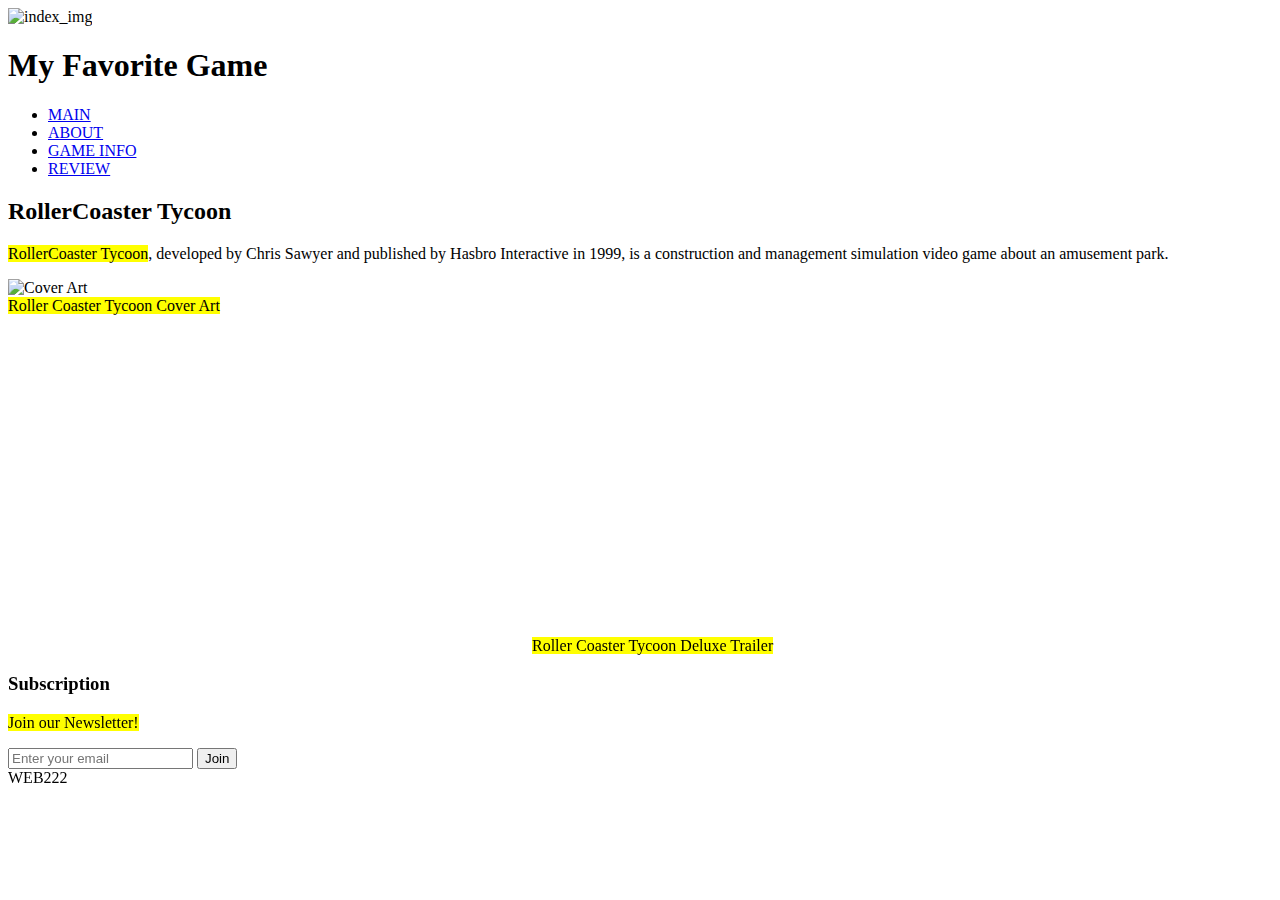
==== index.html @ 961088eb "Add files via upload" ====
<!DOCTYPE html>
<html lang="en">
  <head>
    <meta charset="utf-8" />
    <meta name="author" content="Boyun Kim" />
	<title> WEB222 Final Assessment </title>
	<link rel="stylesheet" href="./css/webfinal.css" type="text/css" />
	</head>
	<body>
		<header>
			<img src="img/img0.jpg" alt="index_img">
			<h1>My Favorite Game</h1>
		</header>
		<nav>
			<ul>
				<li><a href="#">MAIN</a></li>
				<li><a href="about.html">ABOUT</a></li>
				<li><a href="info.html">GAME INFO</a></li>
				<li><a href="reviews.html">REVIEW</a></li>
			</ul>
		</nav>
		<main>
			<section>
			<h2>RollerCoaster Tycoon</h2>
			<p>
				<mark>RollerCoaster Tycoon</mark>, developed by Chris Sawyer and published by Hasbro Interactive in 1999, is a construction and management simulation video game
				about an amusement park.<br>
			</p>
			</section>
			<div class="bar"></div>
			<section>
				<img src="img/img1.jpg" alt="Cover Art"><br>
				<mark>Roller Coaster Tycoon Cover Art</mark><br>
				<br><br>
				<iframe width="520" height="300" src="https://www.youtube.com/embed/qvHAdeOw3fI" 
				title="YouTube video player" frameborder="0" allow="accelerometer; autoplay; 
				clipboard-write; encrypted-media; gyroscope; picture-in-picture; 
				web-share" allowfullscreen></iframe>
				<mark>Roller Coaster Tycoon Deluxe Trailer</mark><br>
			</section>
			<div class="bar"></div>
			<section>
				<h3>Subscription</h3>
				<p><mark>Join our Newsletter!</mark></p>
				<form action="https://httpbin.org/post" method="post">
				  <input type="email" id="email" placeholder="Enter your email" required>
				  <input type="hidden" id="name" value="Your Name">
				  <button type="submit" id="join-button">Join</button>
				</form>
			</section>
		</main>
		<footer> WEB222 </footer>

        <!-- JavaScript Files -->
        <script src="./js/data.js"></script>
        <script src="./js/main.js"></script>
	</body>
</html>
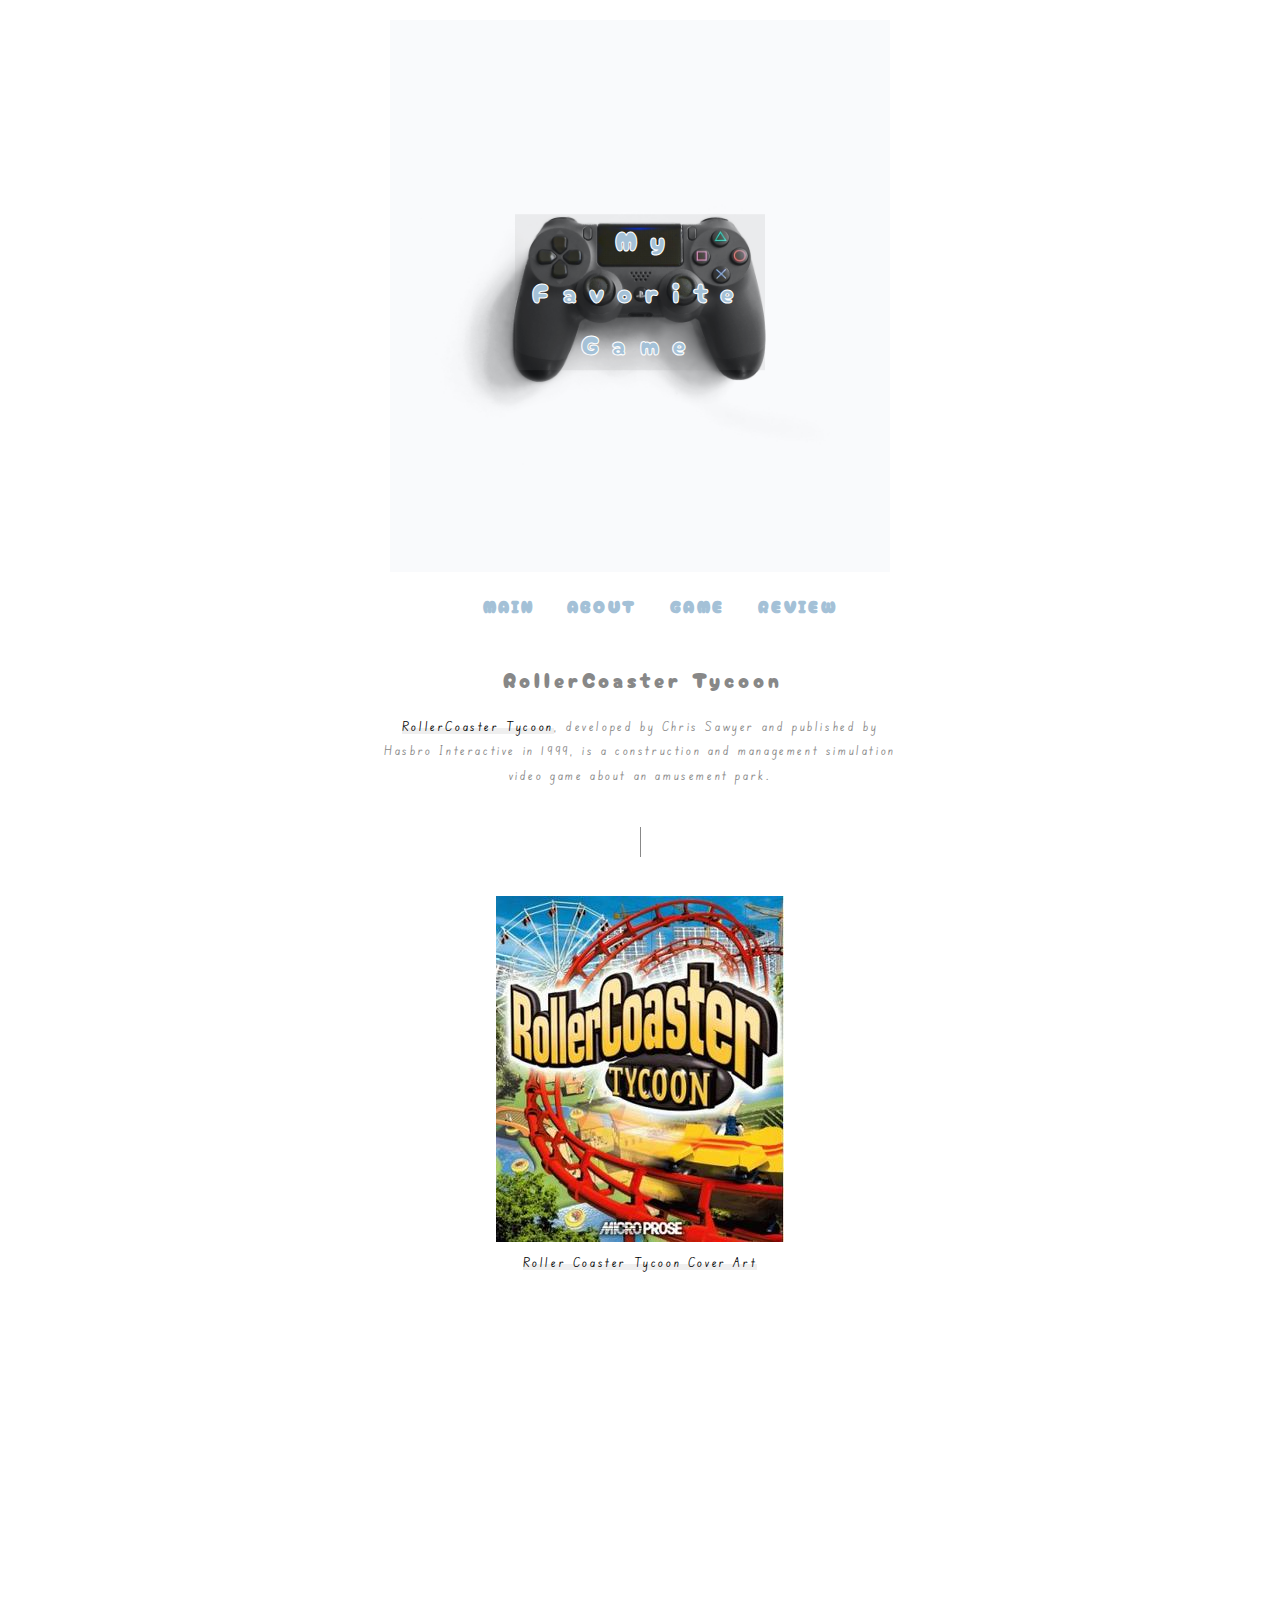
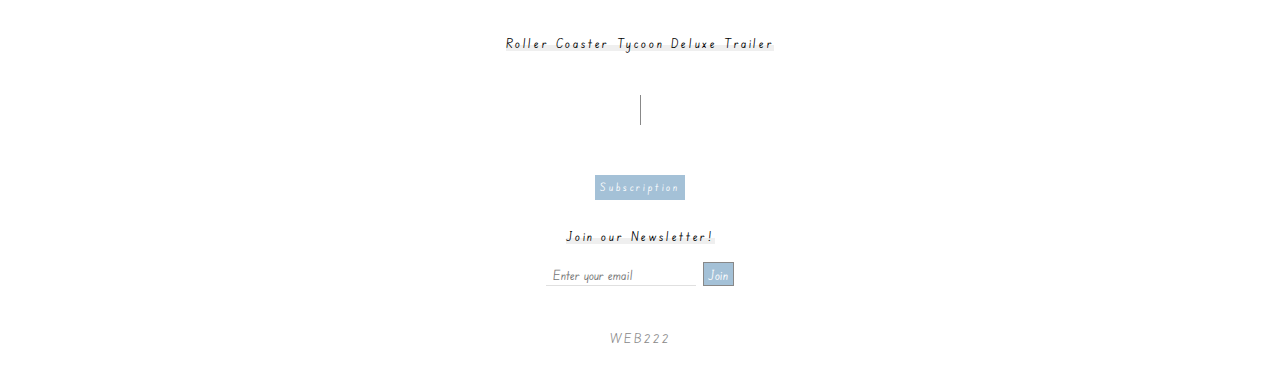
==== commit 7b24a21b: "Update index.html" ====
--- a/index.html
+++ b/index.html
@@ -15,7 +15,7 @@
 			<ul>
 				<li><a href="#">MAIN</a></li>
 				<li><a href="about.html">ABOUT</a></li>
-				<li><a href="info.html">GAME INFO</a></li>
+				<li><a href="info.html">GAME</a></li>
 				<li><a href="reviews.html">REVIEW</a></li>
 			</ul>
 		</nav>
--- a/css/webfinal.css
+++ b/css/webfinal.css
@@ -0,0 +1,211 @@
+@charset "UTF-8";
+@import url('https://fonts.googleapis.com/css2?family=Edu+SA+Beginner:wght@400;600&display=swap');
+@import url('https://fonts.googleapis.com/css2?family=Cherry+Bomb+One&display=swap');
+
+
+* {
+    box-sizing: border-box;
+    font-weight: normal;
+    font-family: 'Edu SA Beginner', cursive;
+}
+body {
+    background-color: #fff;
+    text-align: center;
+    line-height: 1.9;
+    letter-spacing: 0.2em;
+    font-size: 12px;
+    color: #888;
+}
+
+header {
+    margin: 1.5em auto 1.5em auto;
+    width: 80%;
+    max-width: 500px;
+    position: relative;
+    animation: FadeIn 5s;
+}
+header img {
+    display: block;
+    width: 100%;
+}
+header h1 {
+    display: inline-block;
+    position: absolute;
+    top: 46%;
+    left: 50%;
+    transform: translate(-50%, -50%);
+    background-color: #88888820;
+    letter-spacing: 0.5em;
+    text-indent: 0.5em;
+    font-family: 'Cherry Bomb One', cursive;
+    font-size: 2.1em;
+    color: #a4c1d7;
+    -webkit-text-stroke: 1px #ffffff;
+}
+
+nav {
+    margin: 0 auto 1.5em;
+    animation: FadeIn 1s;
+}
+nav ul li {
+    margin: 0 1em;
+    display: inline-block;
+}
+nav ul li a{
+    font-size: 1.2em;
+    font-family: 'Cherry Bomb One', cursive;
+}
+
+a {
+    text-decoration: none;
+    font-weight: bold;
+    color: #a4c1d7;
+}
+a:hover {
+    transition: .5s color;
+    color: #fff;
+}
+
+section {
+    margin: 3em auto;
+    padding: 0em 3em;
+    max-width: 600px;
+}
+section > section {
+    display: inline-block;
+    word-wrap: break-word;
+    background-color:  #a4c1d72d;
+}
+
+section h2 {
+    text-indent: 0.3em;
+    letter-spacing: 0.2em;
+    font-family: 'Cherry Bomb One', cursive;
+}
+section h3 {
+    display: inline-block;
+    padding: 0.2em 0.5em;
+    background-color: #a4c1d7;
+    font-size: 11px;
+    color: #fff;
+}
+section ul li {
+    margin: 0.1em;
+    padding: 0.4em;
+    list-style-position: inside;
+}
+section mark {
+    background: linear-gradient(transparent 60%, #efefef 40%);
+}
+
+div.bar {
+    margin: 1em auto;
+    width: 1px;
+    height: 30px;
+    background-color: #888;
+}
+
+input[type] {
+    padding: 0.2em 0.5em;
+    background-color: #ffffff59;
+    border: 0px solid #88888843;
+    border-bottom-width : 0.06em;
+    border-radius: 0;
+    color: #888;
+}
+textarea {
+    margin-top: 2em;
+    width: 14em;
+    height: 5em;
+}
+input[type=text] {
+    width: 9.7em;
+    height: 1.9em;
+}
+input[type=date] {
+    margin-top: 4px;
+    width: 9.7em;
+    height: 1.9em;
+}
+input[type=number] {
+    margin-top: 4px;
+    width: 9.7em;
+    height: 1.9em;
+}
+input[type=submit] {
+    width: auto;
+}
+
+button{
+    width: auto;
+    height: auto;
+    padding: 0.2em 0.35em;
+    background-color: #a4c1d7;
+    border: thin solid #888;
+    color: #ffffff;
+}
+
+footer {
+    margin: 1em auto 1.5em;
+}
+
+@media screen and (min-width: 401px) {
+    body {
+        font-size: 13px;
+    }
+}
+@media screen and (max-width: 400px) {
+    body {
+        font-size: 140px;
+    }
+}
+
+@keyframes FadeIn {
+    0% {
+        opacity: 0;
+    }
+    100% {
+        opacity: 1;
+    }
+}
+
+#reviewContainer {
+    display: flex;
+    flex-wrap: wrap;
+    align-items: flex-start;
+}
+.reviewCards {
+    height: 250px;
+    width: 250px;
+    margin: 5px;
+    padding: 30px;
+    text-align: center;
+    border: solid thin #88888851;
+    word-wrap: break-word;
+}
+  .card-rating {
+    margin: 5px;
+    padding: 5px;
+    font-size: 15px;
+    color: #a4c1d7;
+  }
+  .card-text {
+    margin-top: 2px;
+    margin-bottom: 10px;
+    padding: 0px;
+    font-size: 14px;
+    font-weight: thin;
+    color: #888;
+  }
+  .card-date {
+    margin-bottom: 0px;
+    padding: 0px;
+    font-size: 13px;
+    color: #888;
+  }
+  .card-name {
+    margin-top: 0px;
+    padding: 0px;
+    font-size: 11.1px;
+    color: #888;
+  }
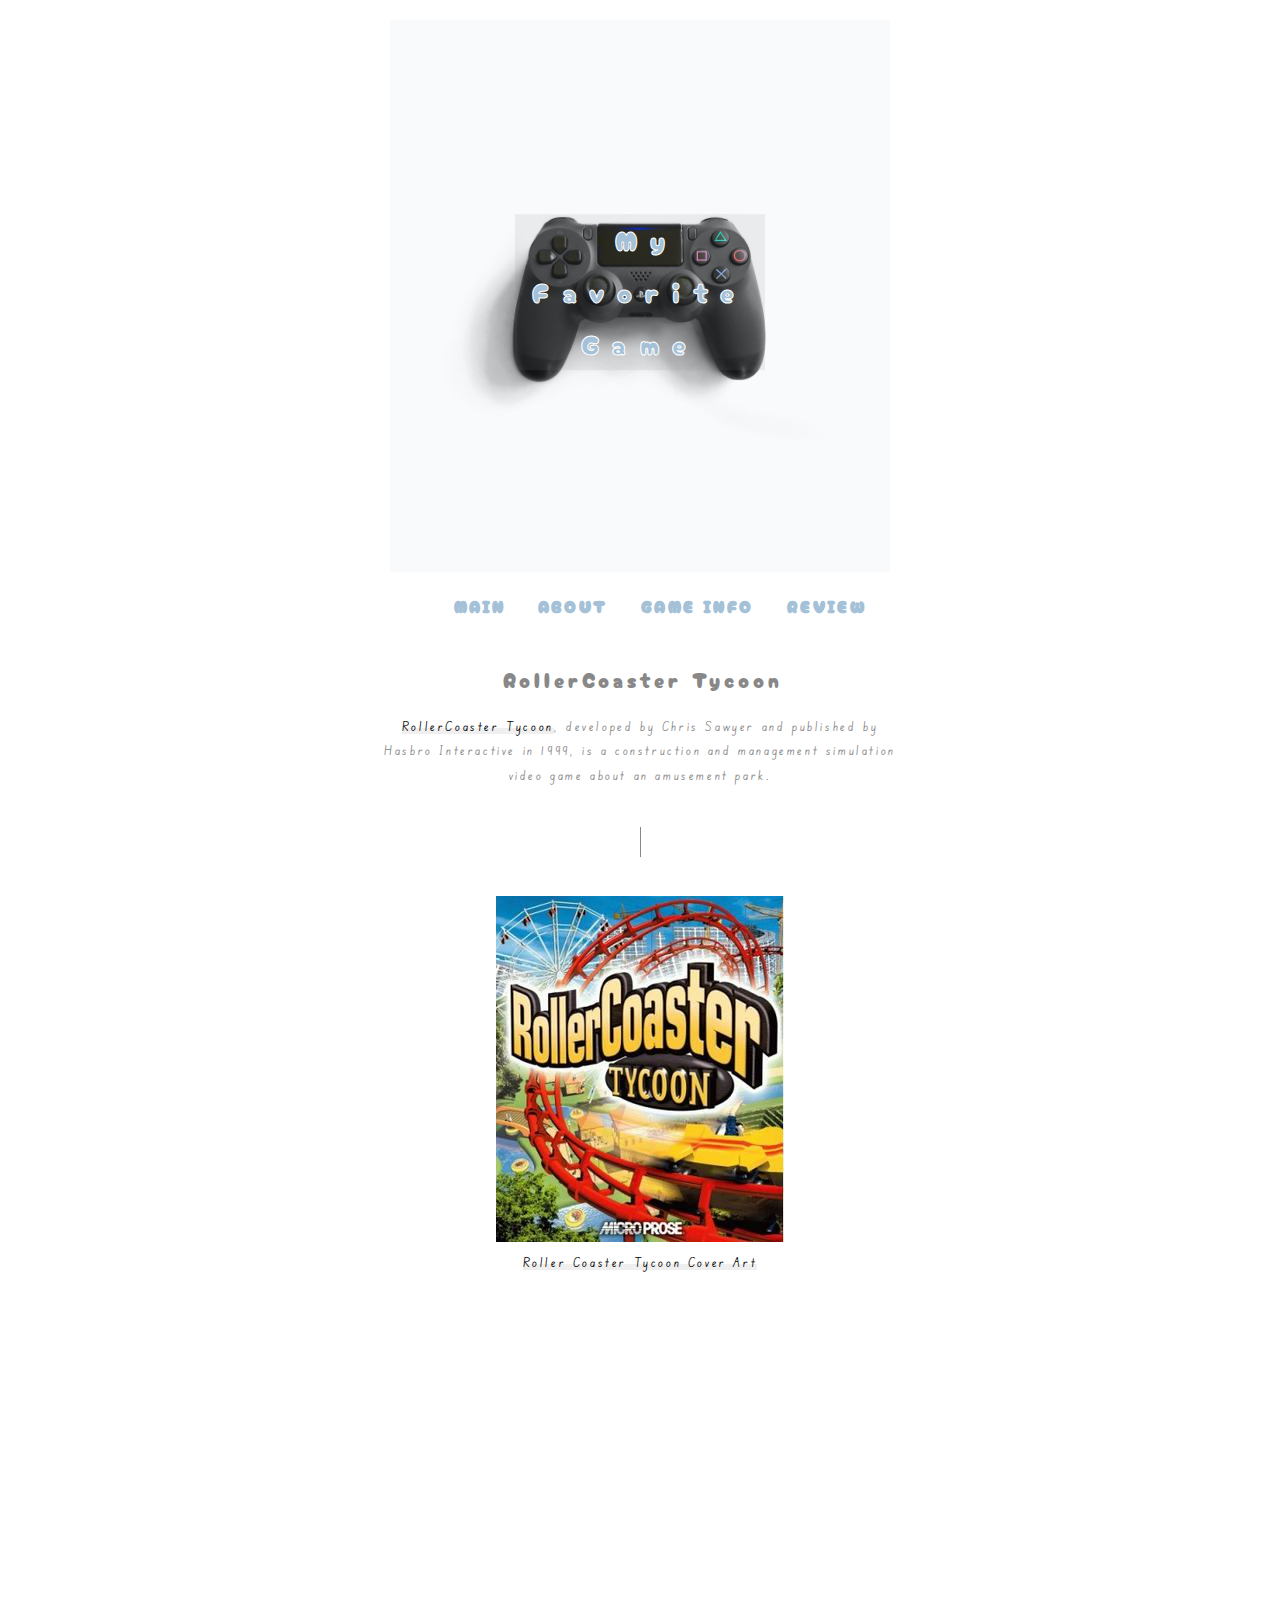
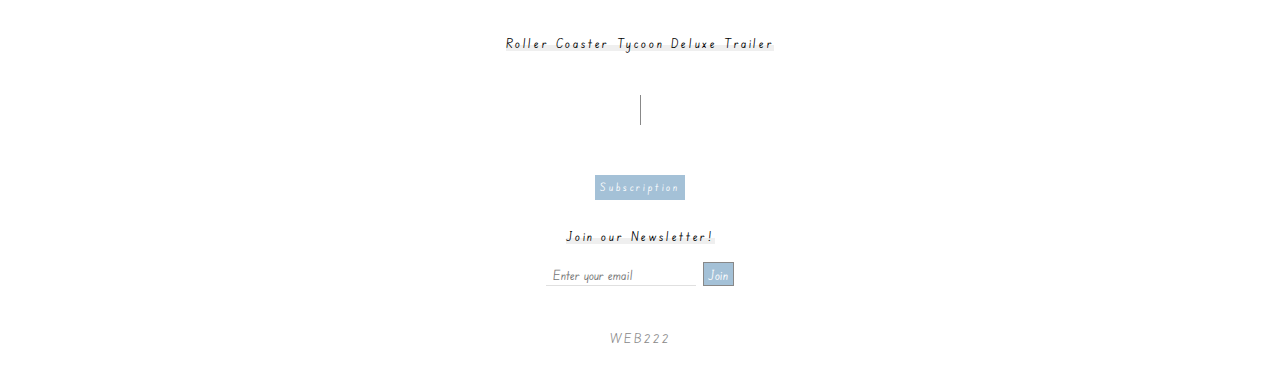
==== commit 1403d9a1: "Add files via upload" ====
--- a/index.html
+++ b/index.html
@@ -15,7 +15,7 @@
 			<ul>
 				<li><a href="#">MAIN</a></li>
 				<li><a href="about.html">ABOUT</a></li>
-				<li><a href="info.html">GAME</a></li>
+				<li><a href="info.html">GAME INFO</a></li>
 				<li><a href="reviews.html">REVIEW</a></li>
 			</ul>
 		</nav>
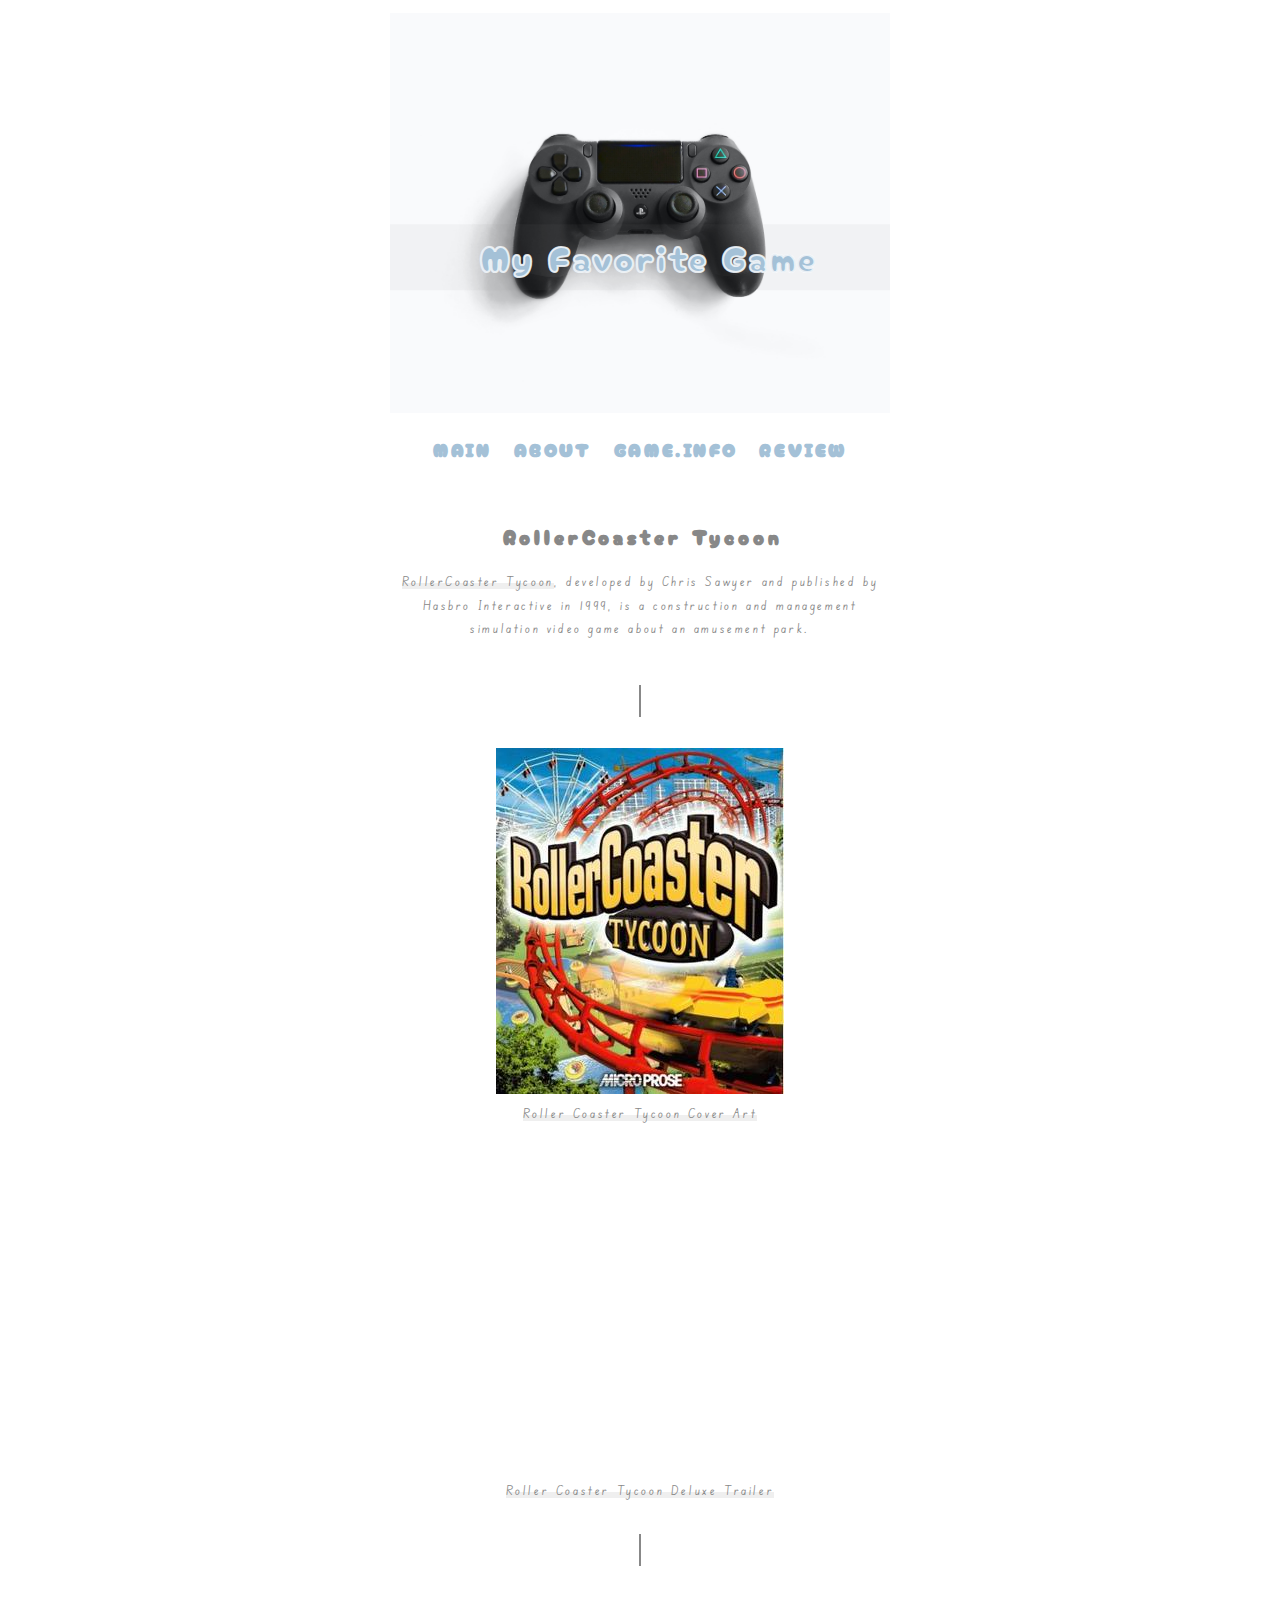
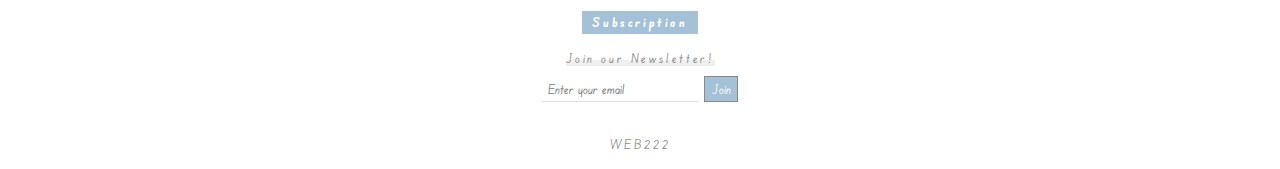
==== commit 6459812f: "Add files via upload" ====
--- a/index.html
+++ b/index.html
@@ -4,7 +4,7 @@
     <meta charset="utf-8" />
     <meta name="author" content="Boyun Kim" />
 	<title> WEB222 Final Assessment </title>
-	<link rel="stylesheet" href="./css/webfinal.css" type="text/css" />
+	<link rel="stylesheet" href="./css/style.css" type="text/css" />
 	</head>
 	<body>
 		<header>
@@ -15,7 +15,7 @@
 			<ul>
 				<li><a href="#">MAIN</a></li>
 				<li><a href="about.html">ABOUT</a></li>
-				<li><a href="info.html">GAME INFO</a></li>
+				<li><a href="info.html">GAME.INFO</a></li>
 				<li><a href="reviews.html">REVIEW</a></li>
 			</ul>
 		</nav>
@@ -40,12 +40,12 @@
 			</section>
 			<div class="bar"></div>
 			<section>
-				<h3>Subscription</h3>
-				<p><mark>Join our Newsletter!</mark></p>
-				<form action="https://httpbin.org/post" method="post">
-				  <input type="email" id="email" placeholder="Enter your email" required>
-				  <input type="hidden" id="name" value="Your Name">
-				  <button type="submit" id="join-button">Join</button>
+				<h3>Subscription</h3><br>
+				<mark>Join our Newsletter!</mark>
+				<form name="sub1" method="post" action="https://httpbin.org/post">
+					<input type="email" id="email" placeholder="Enter your email" required>
+					<input type="hidden" id="name" value="Your Name">
+					<button type="submit" id="join-button">Join</button>
 				</form>
 			</section>
 		</main>
--- a/css/style.css
+++ b/css/style.css
@@ -0,0 +1,219 @@
+@charset "UTF-8";
+@import url('https://fonts.googleapis.com/css2?family=Edu+SA+Beginner:wght@400;600&display=swap');
+@import url('https://fonts.googleapis.com/css2?family=Cherry+Bomb+One&display=swap');
+
+* {
+    box-sizing: border-box;
+    word-wrap: break-word;
+    font-family: 'Edu SA Beginner', cursive;
+    font-size: 13px;
+    color: #888;
+}
+
+body {
+    margin: 0 auto;
+    width: 700px;
+    background-color: #fff;
+    text-align: center;
+    font-weight: normal;
+    letter-spacing: 0.2em;
+    line-height: 1.8;
+}
+
+header {
+    margin: 1.0em auto 1.0em auto;
+    width: 80%;
+    max-width: 500px;
+    max-height: 555px;
+    position: relative;
+    animation: FadeIn 5s;
+}
+
+header img {
+    display: block;
+    width: 100%;
+    height: 400px;
+    object-fit: cover;
+  }
+  
+header h1 {
+    display: inline-block;
+    position: absolute;
+    width: 100%;
+    top: 55%;
+    transform: translate(-50%, -50%);
+    background-color: #88888812;
+    font-family: 'Cherry Bomb One', cursive;
+    font-size: 2.8em;
+    text-indent: 0.5em;
+    color: #a4c1d7;
+    -webkit-text-stroke: 1px #ffffffc1;
+}
+
+nav {
+    animation: FadeIn 1s;
+}
+
+nav ul {
+    margin: 0.5em;
+    padding: 0.5em;
+}
+
+nav ul li {
+    margin: 0 0.6em;
+    display: inline-block;
+}
+
+nav ul li a{
+    font-family: 'Cherry Bomb One', cursive;
+    font-size: 1.4em;
+    font-weight: bold;
+}
+
+a{
+    text-decoration: none;
+    color: #a4c1d7;
+}
+
+a:hover {
+    transition: .5s color;
+    color: #fff;
+}
+
+section {
+    margin: 2.2em auto;
+    padding: 0.2em 4em;
+    max-width: 600px;
+}
+
+section > section {
+    display: block;
+    background-color:  #a4c1d72d;
+}
+
+section h2 {
+    font-family: 'Cherry Bomb One', cursive;
+    font-size: 1.5em;
+    text-indent: 0.3em;
+    letter-spacing: 0.2em;
+}
+
+section h3 {
+    display: inline-block;
+    padding: 0 0.8em;
+    background-color: #a4c1d7;
+    color: #fff;
+}
+
+section ul li {
+    padding-top: 0.5em;
+    padding-bottom: 0.8em;
+}
+
+section mark {
+    background: linear-gradient(transparent 60%, #efefef 40%);
+}
+
+div.bar {
+    margin: 1em auto;
+    width: 0.1em;
+    height: 2.5em;
+    background-color: #888;
+}
+
+input[type] {
+    margin-top: 0.5em;
+    padding: 0.2em 0.5em;
+    width: 9.7em;
+    height: 1.9em;
+    background-color: #ffffff59;
+    border: 0px solid #88888843;
+    border-bottom-width : 0.06em;
+    color: #888;
+}
+
+input[type=email]{
+    width: 12em;
+}
+
+textarea {
+    margin-top: 1.6em;
+    margin-bottom: 0.5em;
+    width: 14em;
+    height: 4em;
+}
+
+button{
+    padding: 0.3em 0.5em;
+    background-color: #a4c1d7;
+    border: thin solid #888;
+    color: #ffffff;
+}
+
+footer {
+    margin: 1em auto;
+}
+
+/*MOBILE*/
+@media (max-width: 400px){
+    * {
+        font-size: 140px;
+    }
+}
+
+@media (min-width: 401px) {
+    * {
+        font-size: 13px;
+    }
+}
+
+@keyframes FadeIn {
+    0% {
+        opacity: 0;
+    }
+    100% {
+        opacity: 1;
+    }
+}
+
+#reviewContainer {
+    display: flex;
+    flex-wrap: wrap;
+    align-items: flex-start;
+}
+
+.reviewCards {
+    height: 22em;
+    width: 18em;
+    margin: 0.2em;
+    padding: 2.5em;
+    text-align: center;
+    border: solid thin #88888851;
+    word-wrap: break-word;
+}
+
+  .card-rating {
+    margin: 0.4em;
+    padding: 0.4em;
+    font-size: 1.3em;
+    color: #a4c1d7;
+  }
+
+  .card-text {
+    margin-top: 0.2em;
+    margin-bottom: 0.8em;
+    font-size: 1.1em;
+    color: #888;
+  }
+
+  .card-date {
+    margin-bottom: 0em;
+    font-size: 1em;
+    color: #888;
+  }
+
+  .card-name {
+    margin-top: 0em;
+    font-size: 0.85em;
+    color: #888;
+  }
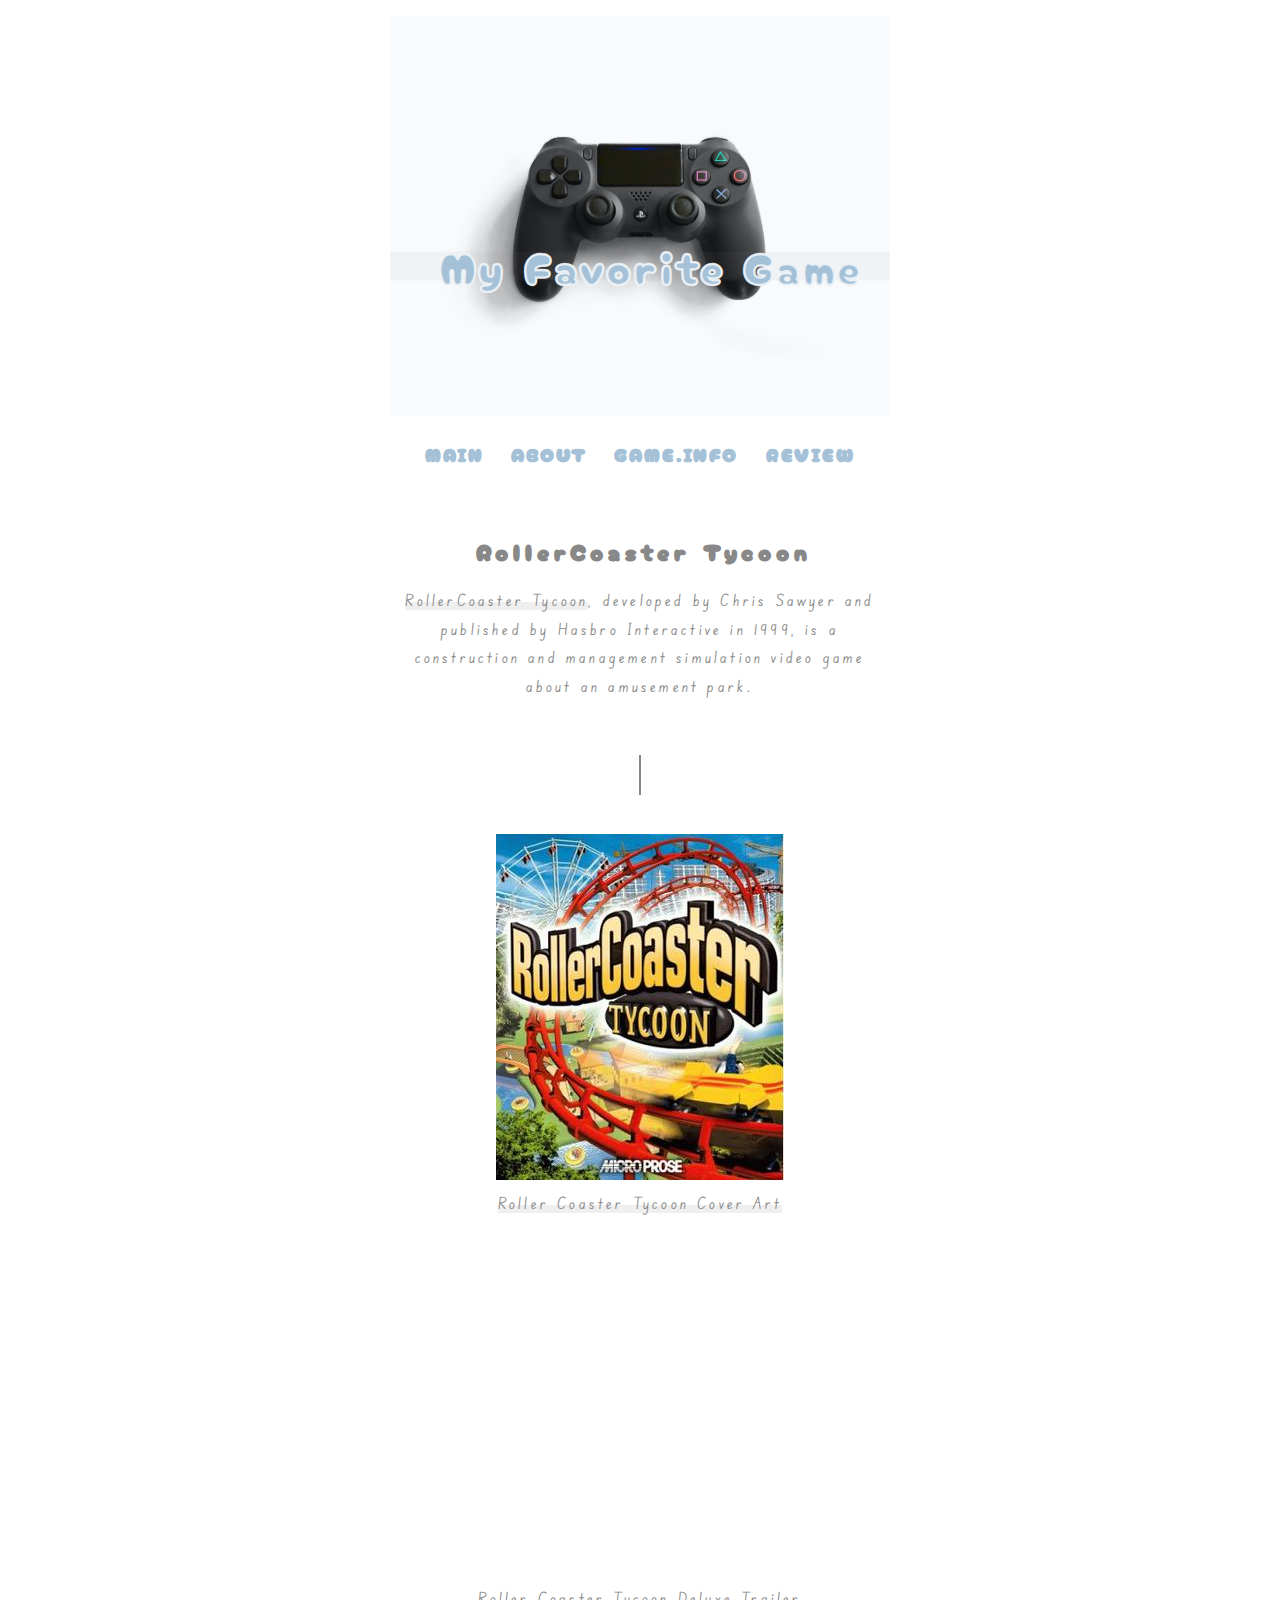
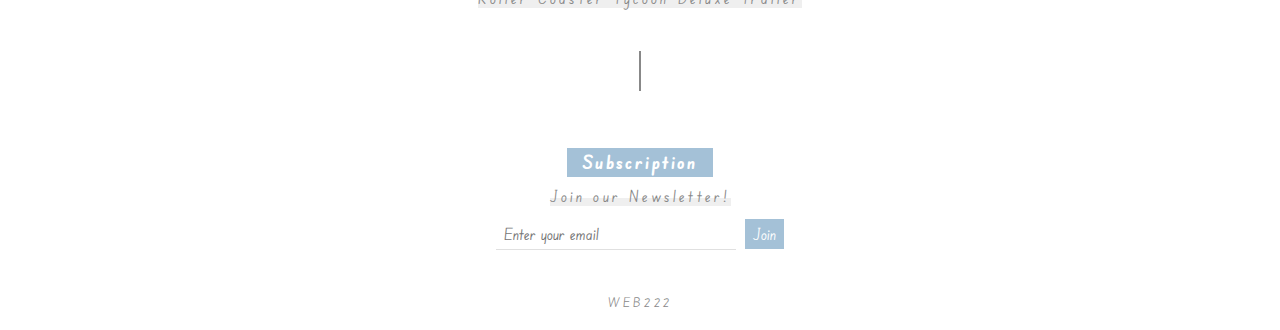
==== commit 65ced9bc: "Add files via upload" ====
--- a/index.html
+++ b/index.html
@@ -3,56 +3,65 @@
   <head>
     <meta charset="utf-8" />
     <meta name="author" content="Boyun Kim" />
-	<title> WEB222 Final Assessment </title>
-	<link rel="stylesheet" href="./css/style.css" type="text/css" />
-	</head>
-	<body>
-		<header>
-			<img src="img/img0.jpg" alt="index_img">
-			<h1>My Favorite Game</h1>
-		</header>
-		<nav>
-			<ul>
-				<li><a href="#">MAIN</a></li>
-				<li><a href="about.html">ABOUT</a></li>
-				<li><a href="info.html">GAME.INFO</a></li>
-				<li><a href="reviews.html">REVIEW</a></li>
-			</ul>
-		</nav>
-		<main>
-			<section>
-			<h2>RollerCoaster Tycoon</h2>
-			<p>
-				<mark>RollerCoaster Tycoon</mark>, developed by Chris Sawyer and published by Hasbro Interactive in 1999, is a construction and management simulation video game
-				about an amusement park.<br>
-			</p>
-			</section>
-			<div class="bar"></div>
-			<section>
-				<img src="img/img1.jpg" alt="Cover Art"><br>
-				<mark>Roller Coaster Tycoon Cover Art</mark><br>
-				<br><br>
-				<iframe width="520" height="300" src="https://www.youtube.com/embed/qvHAdeOw3fI" 
-				title="YouTube video player" frameborder="0" allow="accelerometer; autoplay; 
+    <title>WEB222 Final Assessment</title>
+    <link rel="stylesheet" href="./css/style.css" type="text/css" />
+  </head>
+  <body>
+    <header>
+      <img src="img/img0.jpg" alt="index_img" />
+      <h1>My Favorite Game</h1>
+    </header>
+    <nav>
+      <ul>
+        <li><a href="#">MAIN</a></li>
+        <li><a href="about.html">ABOUT</a></li>
+        <li><a href="info.html">GAME.INFO</a></li>
+        <li><a href="reviews.html">REVIEW</a></li>
+      </ul>
+    </nav>
+    <main>
+      <section>
+        <h2>RollerCoaster Tycoon</h2>
+        <p>
+          <mark>RollerCoaster Tycoon</mark>, developed by Chris Sawyer and published by Hasbro
+          Interactive in 1999, is a construction and management simulation video game about an
+          amusement park.<br />
+        </p>
+      </section>
+      <div class="bar"></div>
+      <section>
+        <img src="img/img1.jpg" alt="Cover Art" /><br />
+        <mark>Roller Coaster Tycoon Cover Art</mark><br />
+        <br /><br />
+        <iframe
+          width="520"
+          height="300"
+          src="https://www.youtube.com/embed/qvHAdeOw3fI"
+          title="YouTube video player"
+          frameborder="0"
+          allow="accelerometer; autoplay; 
 				clipboard-write; encrypted-media; gyroscope; picture-in-picture; 
-				web-share" allowfullscreen></iframe>
-				<mark>Roller Coaster Tycoon Deluxe Trailer</mark><br>
-			</section>
-			<div class="bar"></div>
-			<section>
-				<h3>Subscription</h3><br>
-				<mark>Join our Newsletter!</mark>
-				<form name="sub1" method="post" action="https://httpbin.org/post">
-					<input type="email" id="email" placeholder="Enter your email" required>
-					<input type="hidden" id="name" value="Your Name">
-					<button type="submit" id="join-button">Join</button>
-				</form>
-			</section>
-		</main>
-		<footer> WEB222 </footer>
+				web-share"
+          allowfullscreen
+        ></iframe>
+        <mark>Roller Coaster Tycoon Deluxe Trailer</mark><br />
+      </section>
+      <div class="bar"></div>
+      <section>
+        <h3>Subscription</h3>
+        <br />
+        <mark>Join our Newsletter!</mark>
+        <form name="sub1" method="post" action="https://httpbin.org/post">
+          <input type="email" id="email" placeholder="Enter your email" required />
+          <input type="hidden" id="name" value="Your Name" />
+          <button type="submit" id="join-button">Join</button>
+        </form>
+      </section>
+    </main>
+    <footer>WEB222</footer>
 
-        <!-- JavaScript Files -->
-        <script src="./js/data.js"></script>
-        <script src="./js/main.js"></script>
-	</body>
+    <!-- JavaScript Files -->
+    <script src="./js/data.js"></script>
+    <script src="./js/main.js"></script>
+  </body>
 </html>
--- a/css/style.css
+++ b/css/style.css
@@ -1,219 +1,228 @@
 @charset "UTF-8";
-@import url('https://fonts.googleapis.com/css2?family=Edu+SA+Beginner:wght@400;600&display=swap');
-@import url('https://fonts.googleapis.com/css2?family=Cherry+Bomb+One&display=swap');
+@import url("https://fonts.googleapis.com/css2?family=Edu+SA+Beginner:wght@400;600&display=swap");
+@import url("https://fonts.googleapis.com/css2?family=Cherry+Bomb+One&display=swap");
 
 * {
-    box-sizing: border-box;
-    word-wrap: break-word;
-    font-family: 'Edu SA Beginner', cursive;
-    font-size: 13px;
-    color: #888;
+  box-sizing: border-box;
+  word-wrap: break-word;
+  font-family: "Edu SA Beginner", cursive;
+  color: #888;
 }
 
 body {
-    margin: 0 auto;
-    width: 700px;
-    background-color: #fff;
-    text-align: center;
-    font-weight: normal;
-    letter-spacing: 0.2em;
-    line-height: 1.8;
+  margin: 0 auto;
+  width: 700px;
+  background-color: #fff;
+  text-align: center;
+  font-size: 16px;
+  font-weight: normal;
+  letter-spacing: 0.2em;
+  line-height: 1.8em;
 }
 
 header {
-    margin: 1.0em auto 1.0em auto;
-    width: 80%;
-    max-width: 500px;
-    max-height: 555px;
-    position: relative;
-    animation: FadeIn 5s;
+  margin: 1em auto 1em auto;
+  width: 80%;
+  max-width: 500px;
+  max-height: 555px;
+  position: relative;
+  animation: FadeIn 5s;
 }
 
 header img {
-    display: block;
-    width: 100%;
-    height: 400px;
-    object-fit: cover;
+  display: block;
+  width: 100%;
+  height: 400px;
+  object-fit: cover;
+}
+
+header h1 {
+  display: inline-block;
+  position: absolute;
+  width: 100%;
+  top: 55%;
+  transform: translate(-50%, -50%);
+  background-color: #88888812;
+  font-family: "Cherry Bomb One", cursive;
+  font-size: 2.8em;
+  text-indent: 0.5em;
+  color: #a4c1d7;
+  -webkit-text-stroke: 1px #ffffffc1;
+}
+
+nav {
+  animation: FadeIn 1s;
+}
+
+nav ul {
+  margin: 0.5em;
+  padding: 0.5em;
+}
+
+nav ul li {
+  margin: 0 0.6em;
+  display: inline-block;
+}
+
+nav ul li a {
+  font-family: "Cherry Bomb One", cursive;
+  font-size: 1.2em;
+  letter-spacing: 0.1em;
+  font-weight: bold;
+}
+
+a {
+  text-decoration: none;
+  color: #a4c1d7;
+}
+
+a:hover {
+  transition: 0.5s color;
+  color: #fff;
+}
+
+section {
+  margin: 2.2em auto;
+  padding: 0.2em 4em;
+  max-width: 600px;
+}
+
+section > section {
+  display: block;
+  padding: 0.3em 1.8em 0.3em 1.8em;
+  background-color: #a4c1d72d;
+  letter-spacing: 0.1em;
+}
+
+section h2 {
+  font-family: "Cherry Bomb One", cursive;
+  font-size: 1.5em;
+  text-indent: 0.3em;
+  letter-spacing: 0.2em;
+}
+
+section h3 {
+  display: inline-block;
+  margin-bottom: 0.3em;
+  padding: 0 0.8em;
+  background-color: #a4c1d7;
+  color: #fff;
+  letter-spacing: 0.1em;
+}
+
+section ul li {
+  padding-top: 0.5em;
+  padding-bottom: 0.8em;
+}
+
+section mark {
+  background: linear-gradient(transparent 60%, #efefef 40%);
+}
+
+div.bar {
+  margin: 1em auto;
+  width: 0.1em;
+  height: 2.5em;
+  background-color: #888;
+}
+
+input[type] {
+  margin-top: 0.5em;
+  padding: 0.2em 0.5em;
+  width: 9.7em;
+  height: 1.9em;
+  background-color: #ffffff59;
+  border: 0px solid #88888843;
+  border-bottom-width: 0.06em;
+  font-size: 1em;
+  color: #888;
+}
+
+input[type="email"] {
+  font-size: 1em;
+  width: 15em;
+}
+
+textarea {
+  margin-top: 1.6em;
+  margin-bottom: 0.5em;
+  width: 14em;
+  height: 4em;
+  font-size: 1em;
+}
+
+button {
+  padding: 0.3em 0.5em;
+  background-color: #a4c1d7;
+  border: none;
+  font-size: 1em;
+  color: #ffffff;
+}
+
+footer {
+  margin: 1em auto;
+  font-size: 0.8em;
+}
+
+#reviewContainer {
+  display: flex;
+  flex-wrap: wrap;
+  align-items: flex-start;
+}
+
+.reviewCards {
+  height: 100%;
+  width: 100%;
+  margin-top: 0.35em;
+  margin-bottom: 0.35em;
+  padding: 0.1em 3em 1em 3em;
+  text-align: center;
+  border: dashed thin #88888851;
+  word-wrap: break-word;
+}
+
+.card-rating {
+  margin-top: 5%;
+  margin-bottom: 5%;
+  font-size: 1.3em;
+  color: #a4c1d7;
+}
+
+.card-text {
+  margin-top: 0%;
+  margin-bottom: 5%;
+  letter-spacing: 0.2em;
+  line-height: 1.8em;
+  font-size: 1em;
+  color: #888;
+}
+
+.card-date {
+  margin-top: 0%;
+  margin-bottom: 0%;
+  font-size: 0.85em;
+  color: #888;
+}
+
+.card-name {
+  margin-top: 0%;
+  margin-bottom: 2%;
+  font-size: 0.8em;
+  color: #888;
+}
+
+@keyframes FadeIn {
+  0% {
+    opacity: 0;
   }
-  
-header h1 {
-    display: inline-block;
-    position: absolute;
-    width: 100%;
-    top: 55%;
-    transform: translate(-50%, -50%);
-    background-color: #88888812;
-    font-family: 'Cherry Bomb One', cursive;
-    font-size: 2.8em;
-    text-indent: 0.5em;
-    color: #a4c1d7;
-    -webkit-text-stroke: 1px #ffffffc1;
-}
-
-nav {
-    animation: FadeIn 1s;
-}
-
-nav ul {
-    margin: 0.5em;
-    padding: 0.5em;
-}
-
-nav ul li {
-    margin: 0 0.6em;
-    display: inline-block;
-}
-
-nav ul li a{
-    font-family: 'Cherry Bomb One', cursive;
-    font-size: 1.4em;
-    font-weight: bold;
-}
-
-a{
-    text-decoration: none;
-    color: #a4c1d7;
-}
-
-a:hover {
-    transition: .5s color;
-    color: #fff;
-}
-
-section {
-    margin: 2.2em auto;
-    padding: 0.2em 4em;
-    max-width: 600px;
-}
-
-section > section {
-    display: block;
-    background-color:  #a4c1d72d;
-}
-
-section h2 {
-    font-family: 'Cherry Bomb One', cursive;
-    font-size: 1.5em;
-    text-indent: 0.3em;
-    letter-spacing: 0.2em;
-}
-
-section h3 {
-    display: inline-block;
-    padding: 0 0.8em;
-    background-color: #a4c1d7;
-    color: #fff;
-}
-
-section ul li {
-    padding-top: 0.5em;
-    padding-bottom: 0.8em;
-}
-
-section mark {
-    background: linear-gradient(transparent 60%, #efefef 40%);
-}
-
-div.bar {
-    margin: 1em auto;
-    width: 0.1em;
-    height: 2.5em;
-    background-color: #888;
-}
-
-input[type] {
-    margin-top: 0.5em;
-    padding: 0.2em 0.5em;
-    width: 9.7em;
-    height: 1.9em;
-    background-color: #ffffff59;
-    border: 0px solid #88888843;
-    border-bottom-width : 0.06em;
-    color: #888;
-}
-
-input[type=email]{
-    width: 12em;
-}
-
-textarea {
-    margin-top: 1.6em;
-    margin-bottom: 0.5em;
-    width: 14em;
-    height: 4em;
-}
-
-button{
-    padding: 0.3em 0.5em;
-    background-color: #a4c1d7;
-    border: thin solid #888;
-    color: #ffffff;
-}
-
-footer {
-    margin: 1em auto;
+  100% {
+    opacity: 1;
+  }
 }
 
 /*MOBILE*/
-@media (max-width: 400px){
-    * {
-        font-size: 140px;
-    }
-}
-
-@media (min-width: 401px) {
-    * {
-        font-size: 13px;
-    }
-}
-
-@keyframes FadeIn {
-    0% {
-        opacity: 0;
-    }
-    100% {
-        opacity: 1;
-    }
-}
-
-#reviewContainer {
-    display: flex;
-    flex-wrap: wrap;
-    align-items: flex-start;
-}
-
-.reviewCards {
-    height: 22em;
-    width: 18em;
-    margin: 0.2em;
-    padding: 2.5em;
-    text-align: center;
-    border: solid thin #88888851;
-    word-wrap: break-word;
-}
-
-  .card-rating {
-    margin: 0.4em;
-    padding: 0.4em;
-    font-size: 1.3em;
-    color: #a4c1d7;
+@media (max-width: 400px) {
+  * {
+    font-size: 14px;
   }
-
-  .card-text {
-    margin-top: 0.2em;
-    margin-bottom: 0.8em;
-    font-size: 1.1em;
-    color: #888;
-  }
-
-  .card-date {
-    margin-bottom: 0em;
-    font-size: 1em;
-    color: #888;
-  }
-
-  .card-name {
-    margin-top: 0em;
-    font-size: 0.85em;
-    color: #888;
-  }
+}
